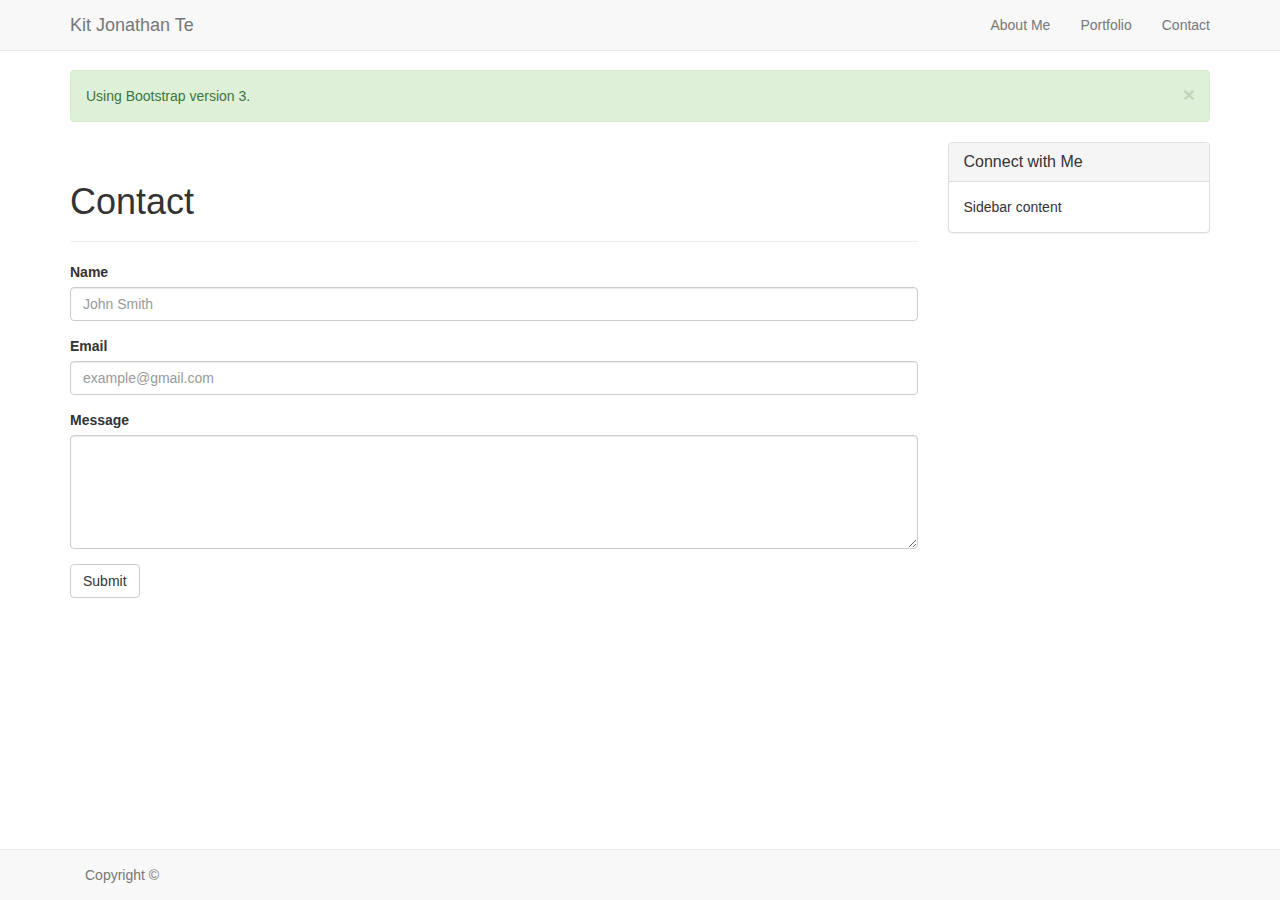
==== contact.html @ c971d3ea "draft of contact" ====
<!DOCTYPE html>
<html lang="en">
  <head>
    <meta charset="utf-8">
    <meta http-equiv="X-UA-Compatible" content="IE=edge">
    <meta name="viewport" content="width=device-width, initial-scale=1">
    <!-- The above 3 meta tags *must* come first in the head; any other head content must come *after* these tags -->
    <title>Bootstrap 101 Template</title>

    <!-- Bootstrap -->
    <link href="assets/vendor/bootstrap3/bootstrap.min.css" rel="stylesheet">

    <!-- HTML5 shim and Respond.js for IE8 support of HTML5 elements and media queries -->
    <!-- WARNING: Respond.js doesn't work if you view the page via file:// -->
    <!--[if lt IE 9]>
      <script src="https://oss.maxcdn.com/html5shiv/3.7.3/html5shiv.min.js"></script>
      <script src="https://oss.maxcdn.com/respond/1.4.2/respond.min.js"></script>
    <![endif]-->

    <link rel="stylesheet" href="assets/css/style.css">
  </head>
  <body>
    <nav class="navbar navbar-default navbar-fixed-top">
      <div class="container">
        <!-- Brand and toggle get grouped for better mobile display -->
        <div class="navbar-header">
          <button type="button" class="navbar-toggle collapsed" data-toggle="collapse" data-target="#bs-example-navbar-collapse-1" aria-expanded="false">
            <span class="sr-only">Toggle navigation</span>
            <span class="icon-bar"></span>
            <span class="icon-bar"></span>
            <span class="icon-bar"></span>
          </button>
          <a class="navbar-brand" href="index.html">Kit Jonathan Te</a>
        </div>

        <!-- Collect the nav links, forms, and other content for toggling -->
        <div class="collapse navbar-collapse" id="bs-example-navbar-collapse-1">
          <ul class="nav navbar-nav navbar-right">
            <li><a href="index.html">About Me</a></li>
            <li><a href="portfolio.html">Portfolio</a></li>
            <li><a href="contact.html">Contact</a></li>
          </ul>
        </div><!-- /.navbar-collapse -->
      </div><!-- /.container-fluid -->
    </nav>


    <div class="container">
      <div class="alert alert-success alert-dismissible" role="alert">
        <button type="button" class="close" data-dismiss="alert" aria-label="Close"><span aria-hidden="true">&times;</span></button>
        Using Bootstrap version 3.
      </div>

      <div class="row">
        <div class="col-sm-9">
          <div class="page-header">
            <h1>Contact</h1>
          </div>

          <div class="row">
            <div class="col-sm-12">

              <form>
                <div class="form-group">
                  <label for="inputName">Name</label>
                  <input type="text" class="form-control" id="inputName" placeholder="John Smith">
                </div>
                <div class="form-group">
                  <label for="inputEmail">Email</label>
                  <input type="email" class="form-control" id="inputEmail" placeholder="example@gmail.com">
                </div>
                <div class="form-group">
                  <label for="inputMessage">Message</label>
                  <textarea class="form-control" id="inputMessage" rows="5"></textarea>
                </div>

                <button type="submit" class="btn btn-default">Submit</button>
              </form>

            </div>
          </div>    

        </div>
        <div class="col-sm-3">
          <div class="panel panel-default">
            <div class="panel-heading">
              <h3 class="panel-title">Connect with Me</h3>
            </div>
            <div class="panel-body">
              Sidebar content
            </div>
          </div>
        </div>
      </div>
    </div>

    <footer class="navbar navbar-default navbar-fixed-bottom">
      <div class="container">
        <p class="navbar-text">Copyright &copy;</p>
      </div>
    </footer>

    <!-- jQuery (necessary for Bootstrap's JavaScript plugins) -->
    <script src="https://ajax.googleapis.com/ajax/libs/jquery/1.12.4/jquery.min.js"></script>
    <!-- Include all compiled plugins (below), or include individual files as needed -->
    <script src="assets/vendor/bootstrap3/bootstrap.min.js"></script>
  </body>
</html>
---- assets/css/style.css ----
body {
  padding-top: 70px; 
  padding-bottom: 70px; 
}

.img-about-me {
  margin-right: 15px;

}
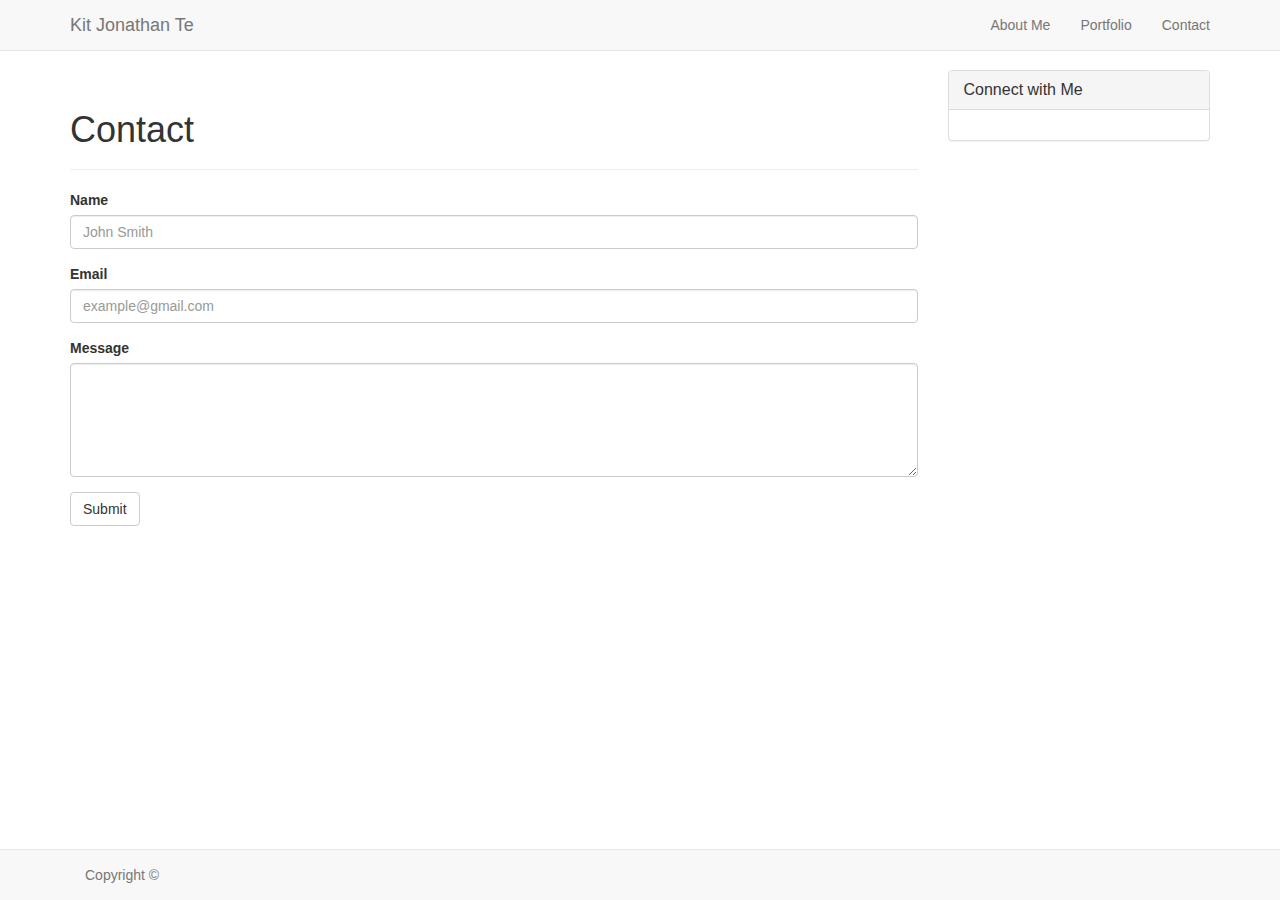
==== commit 34949bf6: "Add awesomefont and modified connect me panel" ====
--- a/contact.html
+++ b/contact.html
@@ -5,10 +5,13 @@
     <meta http-equiv="X-UA-Compatible" content="IE=edge">
     <meta name="viewport" content="width=device-width, initial-scale=1">
     <!-- The above 3 meta tags *must* come first in the head; any other head content must come *after* these tags -->
-    <title>Bootstrap 101 Template</title>
+    <title>Kit Jonathan Te</title>
 
     <!-- Bootstrap -->
     <link href="assets/vendor/bootstrap3/bootstrap.min.css" rel="stylesheet">
+
+    <!-- Font Awesome -->
+    <link rel="stylesheet" href="https://use.fontawesome.com/releases/v5.0.13/css/all.css" integrity="sha384-DNOHZ68U8hZfKXOrtjWvjxusGo9WQnrNx2sqG0tfsghAvtVlRW3tvkXWZh58N9jp" crossorigin="anonymous">
 
     <!-- HTML5 shim and Respond.js for IE8 support of HTML5 elements and media queries -->
     <!-- WARNING: Respond.js doesn't work if you view the page via file:// -->
@@ -46,11 +49,6 @@
 
 
     <div class="container">
-      <div class="alert alert-success alert-dismissible" role="alert">
-        <button type="button" class="close" data-dismiss="alert" aria-label="Close"><span aria-hidden="true">&times;</span></button>
-        Using Bootstrap version 3.
-      </div>
-
       <div class="row">
         <div class="col-sm-9">
           <div class="page-header">
@@ -87,7 +85,9 @@
               <h3 class="panel-title">Connect with Me</h3>
             </div>
             <div class="panel-body">
-              Sidebar content
+              <i class="fab fa-github-square fa-4x"></i>
+              <i class="fab fa-linkedin fa-4x"></i>
+              <i class="fab fa-twitter-square fa-4x"></i>
             </div>
           </div>
         </div>
--- a/assets/css/style.css
+++ b/assets/css/style.css
@@ -6,4 +6,8 @@
 .img-about-me {
   margin-right: 15px;
 
+}
+
+.panel-body {
+  text-align: center;
 }